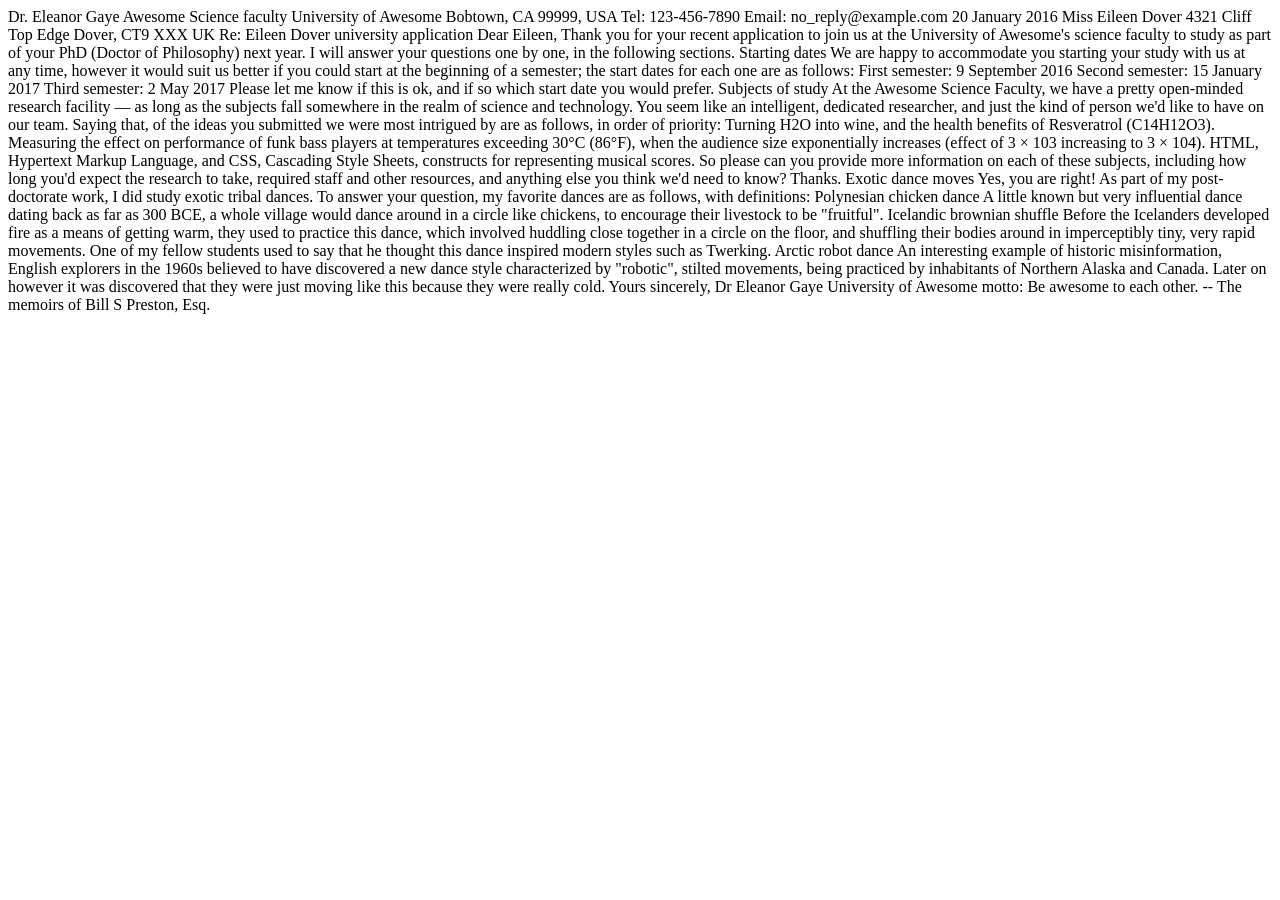
==== assignment_1-1/index.html @ 0ebe184b "Added Part 2 files Moved Part 1 files to assignment_1-1 and added Part 2 files to assignment 1-2" ====
<!--
Name: Antonino Tancinco
File: index.html
Date: 21 September 2026
A very brief description of the file.
-->

<!DOCTYPE html>
<html lang="en">
    <head>
        <meta charset="utf-8">
    </head>
    <body>
        Dr. Eleanor Gaye
Awesome Science faculty
University of Awesome
Bobtown, CA 99999,
USA
Tel: 123-456-7890
Email: no_reply@example.com

20 January 2016

Miss Eileen Dover
4321 Cliff Top Edge
Dover, CT9 XXX
UK

Re: Eileen Dover university application

Dear Eileen,

Thank you for your recent application to join us at the University of
Awesome's science faculty to study as part of your
PhD (Doctor of Philosophy) next year. I will answer your
questions one by one, in the following sections.

Starting dates

We are happy to accommodate you starting your study with us at any time,
however it would suit us better if you could start at the beginning of a
semester; the start dates for each one are as follows:

First semester: 9 September 2016
Second semester: 15 January 2017
Third semester: 2 May 2017

Please let me know if this is ok, and if so which start date you would
prefer.

Subjects of study

At the Awesome Science Faculty, we have a pretty open-minded research
facility — as long as the subjects fall somewhere in the realm of science
and technology. You seem like an intelligent, dedicated researcher, and
just the kind of person we'd like to have on our team. Saying that, of the
ideas you submitted we were most intrigued by are as follows, in order of
priority:

Turning H2O into wine, and the health benefits of Resveratrol
(C14H12O3).
Measuring the effect on performance of funk bass players at temperatures
exceeding 30°C (86°F), when the audience size exponentially increases
(effect of 3 × 103 increasing to 3 × 104).
HTML, Hypertext Markup Language, and CSS,
Cascading Style Sheets, constructs for representing musical scores.

So please can you provide more information on each of these subjects,
including how long you'd expect the research to take, required staff and
other resources, and anything else you think we'd need to know? Thanks.

Exotic dance moves

Yes, you are right! As part of my post-doctorate work, I
did study exotic tribal dances. To answer your question, my
favorite dances are as follows, with definitions:

Polynesian chicken dance
    A little known but very influential dance dating back as far as
    300 BCE, a whole village would
    dance around in a circle like chickens, to encourage their livestock to
    be "fruitful".
Icelandic brownian shuffle
    Before the Icelanders developed fire as a means of getting warm, they
    used to practice this dance, which involved huddling close together in a
    circle on the floor, and shuffling their bodies around in imperceptibly
    tiny, very rapid movements. One of my fellow students used to say that
    he thought this dance inspired modern styles such as Twerking.
Arctic robot dance
    An interesting example of historic misinformation, English explorers in
    the 1960s believed to have discovered a new dance style characterized by
    "robotic", stilted movements, being practiced by inhabitants of Northern
    Alaska and Canada. Later on however it was discovered that they were
    just moving like this because they were really cold.

Yours sincerely,

Dr Eleanor Gaye

University of Awesome motto: Be awesome to each other. --
The memoirs of Bill S Preston, Esq.
    </body>
</html>
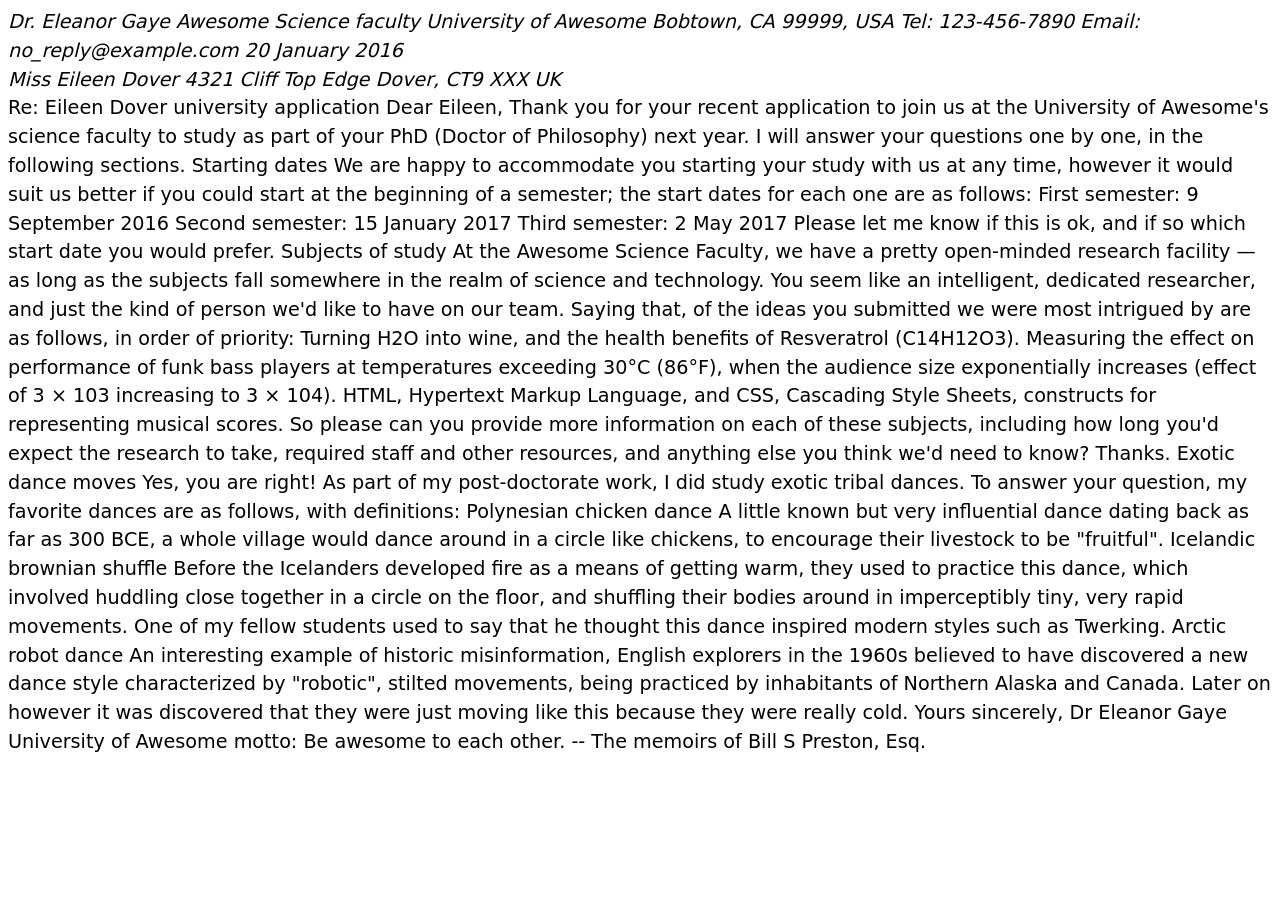
==== commit 06883307: "Added CSS (Part 1) Implemented the CSS File and Put The 2 Addresses inside the address element" ====
--- a/assignment_1-1/index.html
+++ b/assignment_1-1/index.html
@@ -9,22 +9,36 @@
 <html lang="en">
     <head>
         <meta charset="utf-8">
+        <title>Letter</title>
+
+            <!-- CSS -->
+    <link
+      href="style.css"
+      rel="stylesheet"
+    />
+
     </head>
     <body>
-        Dr. Eleanor Gaye
-Awesome Science faculty
-University of Awesome
-Bobtown, CA 99999,
-USA
-Tel: 123-456-7890
-Email: no_reply@example.com
 
-20 January 2016
+        <address>
+            Dr. Eleanor Gaye
+            Awesome Science faculty
+            University of Awesome
+            Bobtown, CA 99999,
+            USA
+            Tel: 123-456-7890
+            Email: no_reply@example.com
+            20 January 2016
+        </address>
 
-Miss Eileen Dover
-4321 Cliff Top Edge
-Dover, CT9 XXX
-UK
+        <address>
+            Miss Eileen Dover
+            4321 Cliff Top Edge
+            Dover, CT9 XXX
+            UK
+
+        </address>
+
 
 Re: Eileen Dover university application
 
--- a/assignment_1-1/style.css
+++ b/assignment_1-1/style.css
@@ -0,0 +1,15 @@
+body {
+  font: 1.2em / 1.5 system-ui;
+}
+
+.sender-column {
+  text-align: right;
+}
+
+h1 {
+  font-size: 1.5em;
+}
+
+h2 {
+  font-size: 1.3em;
+}
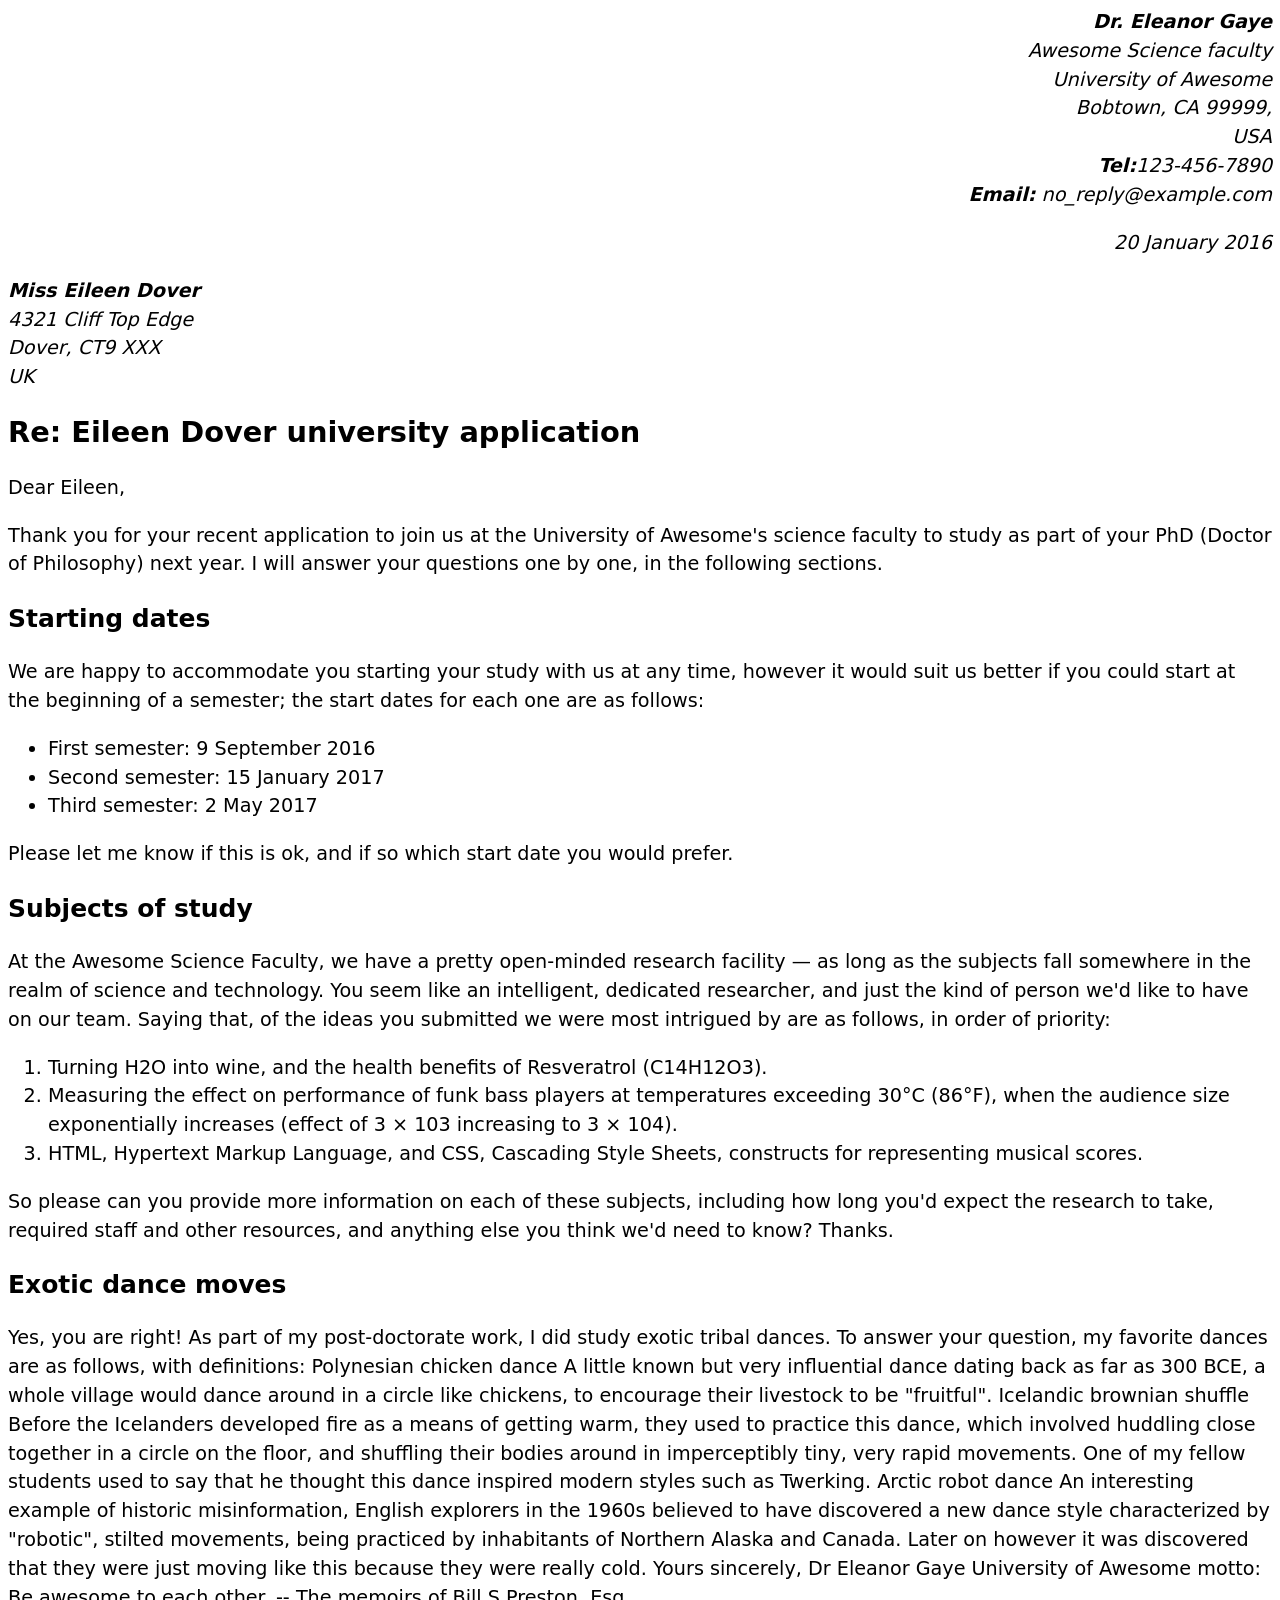
==== commit 7d2feb72: "Added Lists Added an unordered list and a order list for the Starting dates and Subjects of Study se" ====
--- a/assignment_1-1/index.html
+++ b/assignment_1-1/index.html
@@ -11,79 +11,111 @@
         <meta charset="utf-8">
         <title>Letter</title>
 
-            <!-- CSS -->
-    <link
-      href="style.css"
-      rel="stylesheet"
-    />
+        <!-- CSS -->
+        <link
+        href="style.css"
+        rel="stylesheet"
+        />
 
     </head>
     <body>
 
-        <address>
-            Dr. Eleanor Gaye
-            Awesome Science faculty
-            University of Awesome
-            Bobtown, CA 99999,
-            USA
-            Tel: 123-456-7890
-            Email: no_reply@example.com
-            20 January 2016
+        <!--Sender-->
+        <address class="sender-column">
+           <i>
+                <strong>Dr. Eleanor Gaye</strong><br>
+                Awesome Science faculty<br>
+                University of Awesome<br>
+                Bobtown, CA 99999,<br>
+                USA<br>
+                <strong>Tel:</strong>123-456-7890<br>
+                <strong>Email:</strong> no_reply@example.com<br>
+           </i> 
+           <p>20 January 2016</p>
         </address>
 
+        <!--Reciver-->
         <address>
-            Miss Eileen Dover
-            4321 Cliff Top Edge
-            Dover, CT9 XXX
-            UK
-
+            <strong>Miss Eileen Dover</strong><br>
+            4321 Cliff Top Edge<br>
+            Dover, CT9 XXX<br>
+            UK<br>
         </address>
 
+        <h1>
+            Re: Eileen Dover university application
+        </h1>
 
-Re: Eileen Dover university application
+        <p>
+            Dear Eileen,
+        </p>
 
-Dear Eileen,
+        <p>
+            Thank you for your recent application to join us at the University of
+            Awesome's science faculty to study as part of your
+            PhD (Doctor of Philosophy) next year. I will answer your
+            questions one by one, in the following sections.
+        </p>
 
-Thank you for your recent application to join us at the University of
-Awesome's science faculty to study as part of your
-PhD (Doctor of Philosophy) next year. I will answer your
-questions one by one, in the following sections.
+        <h2>
+            Starting dates
+        </h2>
 
-Starting dates
+        <p>
+            We are happy to accommodate you starting your study with us at any time,
+            however it would suit us better if you could start at the beginning of a
+            semester; the start dates for each one are as follows:
+        </p>
 
-We are happy to accommodate you starting your study with us at any time,
-however it would suit us better if you could start at the beginning of a
-semester; the start dates for each one are as follows:
+        <ul>
+            <li>First semester: 9 September 2016</li>
+            <li>Second semester: 15 January 2017</li>
+            <li>Third semester: 2 May 2017</li>
+        </ul>
 
-First semester: 9 September 2016
-Second semester: 15 January 2017
-Third semester: 2 May 2017
+        <p>
+            Please let me know if this is ok, and if so which start date you would
+            prefer.
+        </p>
 
-Please let me know if this is ok, and if so which start date you would
-prefer.
+        <h2>
+            Subjects of study
+        </h2>
 
-Subjects of study
+        <p>
+            At the Awesome Science Faculty, we have a pretty open-minded research
+            facility — as long as the subjects fall somewhere in the realm of science
+            and technology. You seem like an intelligent, dedicated researcher, and
+            just the kind of person we'd like to have on our team. Saying that, of the
+            ideas you submitted we were most intrigued by are as follows, in order of
+            priority:
+        </p>
 
-At the Awesome Science Faculty, we have a pretty open-minded research
-facility — as long as the subjects fall somewhere in the realm of science
-and technology. You seem like an intelligent, dedicated researcher, and
-just the kind of person we'd like to have on our team. Saying that, of the
-ideas you submitted we were most intrigued by are as follows, in order of
-priority:
+        <ol>
+            <li>
+                Turning H2O into wine, and the health benefits of Resveratrol
+                (C14H12O3).
+            </li>
+            <li>
+                Measuring the effect on performance of funk bass players at temperatures
+                exceeding 30°C (86°F), when the audience size exponentially increases
+                (effect of 3 × 103 increasing to 3 × 104).
+            </li>
+            <li>
+                HTML, Hypertext Markup Language, and CSS,
+                Cascading Style Sheets, constructs for representing musical scores.
+            </li>
+        </ol>
 
-Turning H2O into wine, and the health benefits of Resveratrol
-(C14H12O3).
-Measuring the effect on performance of funk bass players at temperatures
-exceeding 30°C (86°F), when the audience size exponentially increases
-(effect of 3 × 103 increasing to 3 × 104).
-HTML, Hypertext Markup Language, and CSS,
-Cascading Style Sheets, constructs for representing musical scores.
+        <p>
+            So please can you provide more information on each of these subjects,
+            including how long you'd expect the research to take, required staff and
+            other resources, and anything else you think we'd need to know? Thanks.
+        </p>
 
-So please can you provide more information on each of these subjects,
-including how long you'd expect the research to take, required staff and
-other resources, and anything else you think we'd need to know? Thanks.
-
-Exotic dance moves
+        <h2>
+            Exotic dance moves
+        </h2>
 
 Yes, you are right! As part of my post-doctorate work, I
 did study exotic tribal dances. To answer your question, my
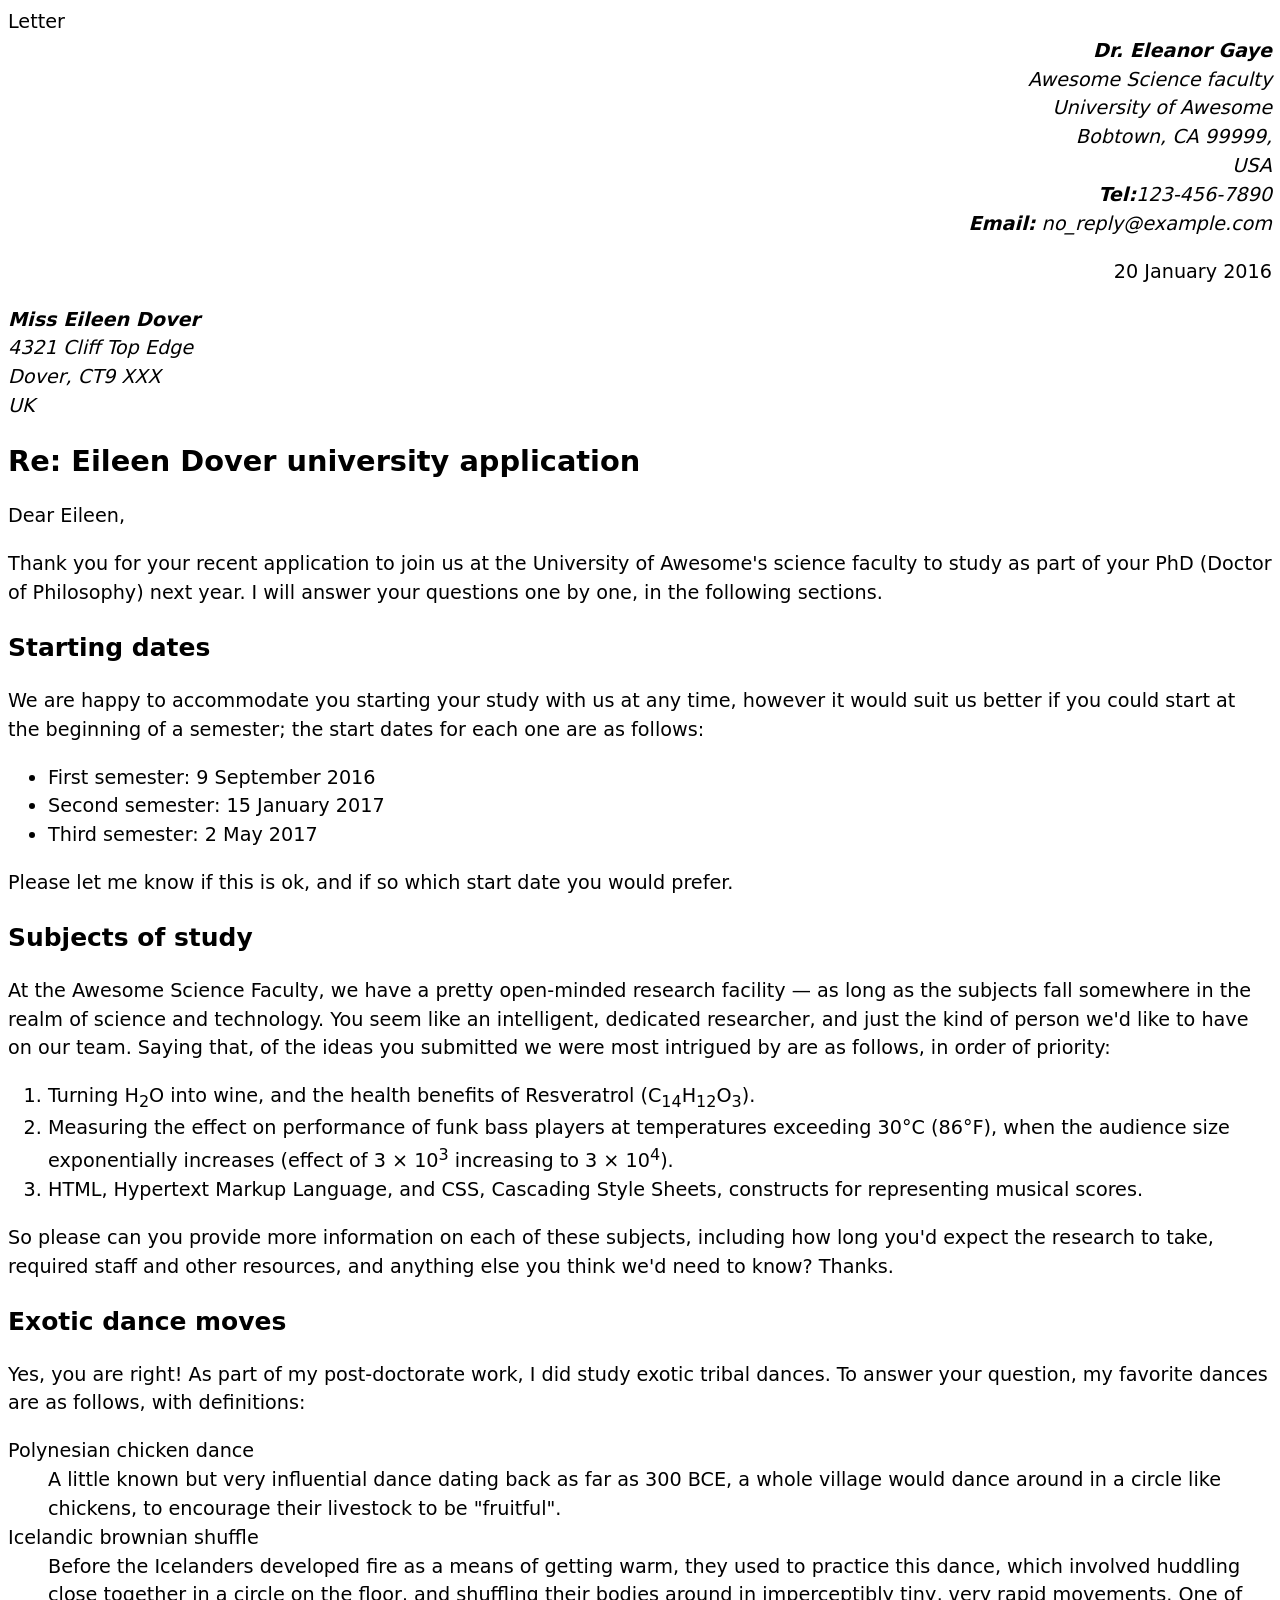
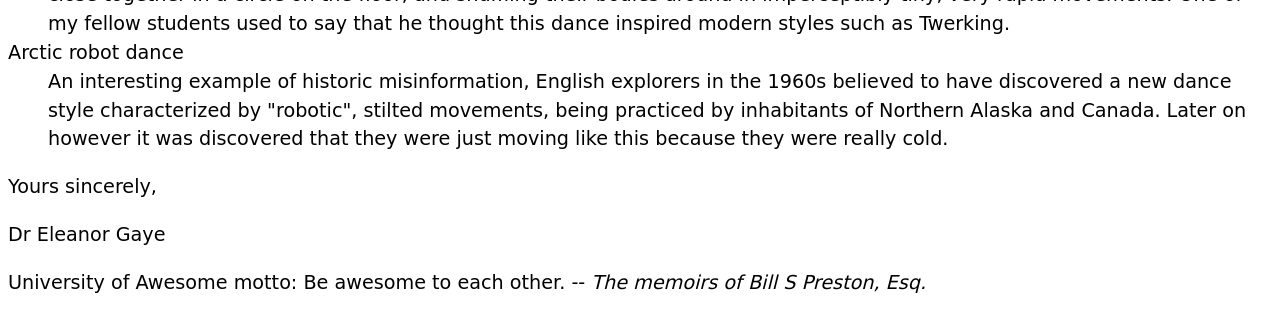
==== commit 6d062ada: "Updated Exotic Dance Moves (Part 1) Added s Description list to the Exotic Dance Moves section" ====
--- a/assignment_1-1/index.html
+++ b/assignment_1-1/index.html
@@ -9,6 +9,7 @@
 <html lang="en">
     <head>
         <meta charset="utf-8">
+        <meta name=""
         <title>Letter</title>
 
         <!-- CSS -->
@@ -22,17 +23,18 @@
 
         <!--Sender-->
         <address class="sender-column">
-           <i>
-                <strong>Dr. Eleanor Gaye</strong><br>
-                Awesome Science faculty<br>
-                University of Awesome<br>
-                Bobtown, CA 99999,<br>
-                USA<br>
-                <strong>Tel:</strong>123-456-7890<br>
-                <strong>Email:</strong> no_reply@example.com<br>
-           </i> 
-           <p>20 January 2016</p>
+            <strong>Dr. Eleanor Gaye</strong><br>
+            Awesome Science faculty<br>
+            University of Awesome<br>
+            Bobtown, CA 99999,<br>
+            USA<br>
+            <strong>Tel:</strong>123-456-7890<br>
+            <strong>Email:</strong> no_reply@example.com<br>
         </address>
+        
+        <p class="sender-column">
+            <time datetime="2016-01-20">20 January 2016</time>
+        </p>
 
         <!--Reciver-->
         <address>
@@ -68,9 +70,9 @@
         </p>
 
         <ul>
-            <li>First semester: 9 September 2016</li>
-            <li>Second semester: 15 January 2017</li>
-            <li>Third semester: 2 May 2017</li>
+            <li>First semester: <time datetime="2016-01-20">9 September 2016</time></li>
+            <li>Second semester: <time datetime="2016-01-20">15 January 2017</time></li>
+            <li>Third semester: <time datetime="2016-01-20">2 May 2017</time></li>
         </ul>
 
         <p>
@@ -93,13 +95,13 @@
 
         <ol>
             <li>
-                Turning H2O into wine, and the health benefits of Resveratrol
-                (C14H12O3).
+                Turning H<sub>2</sub>O into wine, and the health benefits of Resveratrol
+                (C<sub>14</sub>H<sub>12</sub>O<sub>3</sub>).
             </li>
             <li>
                 Measuring the effect on performance of funk bass players at temperatures
                 exceeding 30°C (86°F), when the audience size exponentially increases
-                (effect of 3 × 103 increasing to 3 × 104).
+                (effect of 3 × 10<sup>3</sup> increasing to 3 × 10<sup>4</sup>).
             </li>
             <li>
                 HTML, Hypertext Markup Language, and CSS,
@@ -117,33 +119,51 @@
             Exotic dance moves
         </h2>
 
-Yes, you are right! As part of my post-doctorate work, I
-did study exotic tribal dances. To answer your question, my
-favorite dances are as follows, with definitions:
+        <p>
+            Yes, you are right! As part of my post-doctorate work, I
+            did study exotic tribal dances. To answer your question, my
+            favorite dances are as follows, with definitions:
+        </p>
 
-Polynesian chicken dance
-    A little known but very influential dance dating back as far as
-    300 BCE, a whole village would
-    dance around in a circle like chickens, to encourage their livestock to
-    be "fruitful".
-Icelandic brownian shuffle
-    Before the Icelanders developed fire as a means of getting warm, they
-    used to practice this dance, which involved huddling close together in a
-    circle on the floor, and shuffling their bodies around in imperceptibly
-    tiny, very rapid movements. One of my fellow students used to say that
-    he thought this dance inspired modern styles such as Twerking.
-Arctic robot dance
-    An interesting example of historic misinformation, English explorers in
-    the 1960s believed to have discovered a new dance style characterized by
-    "robotic", stilted movements, being practiced by inhabitants of Northern
-    Alaska and Canada. Later on however it was discovered that they were
-    just moving like this because they were really cold.
+        <dl>
+            Polynesian chicken dance
+            <dd>
+                A little known but very influential dance dating back as far as
+                300 BCE, a whole village would
+                dance around in a circle like chickens, to encourage their livestock to
+                be "fruitful".                
+            </dd>
+            Icelandic brownian shuffle
+            <dd>
+                Before the Icelanders developed fire as a means of getting warm, they
+                used to practice this dance, which involved huddling close together in a
+                circle on the floor, and shuffling their bodies around in imperceptibly
+                tiny, very rapid movements. One of my fellow students used to say that
+                he thought this dance inspired modern styles such as Twerking.            
+            </dd>
+            Arctic robot dance
+            <dd>
+                An interesting example of historic misinformation, English explorers in
+                the 1960s believed to have discovered a new dance style characterized by
+                "robotic", stilted movements, being practiced by inhabitants of Northern
+                Alaska and Canada. Later on however it was discovered that they were
+                just moving like this because they were really cold.
+            </dd>
+        </dl>
 
-Yours sincerely,
+        <p>
+            Yours sincerely,
+        </p>
 
-Dr Eleanor Gaye
+        <p>
+            Dr Eleanor Gaye
+        </p>
 
-University of Awesome motto: Be awesome to each other. --
-The memoirs of Bill S Preston, Esq.
+        <p>
+            University of Awesome motto: Be awesome to each other. --
+           <i>The memoirs of Bill S Preston, Esq.</i> 
+        </p>
+
+
     </body>
 </html>
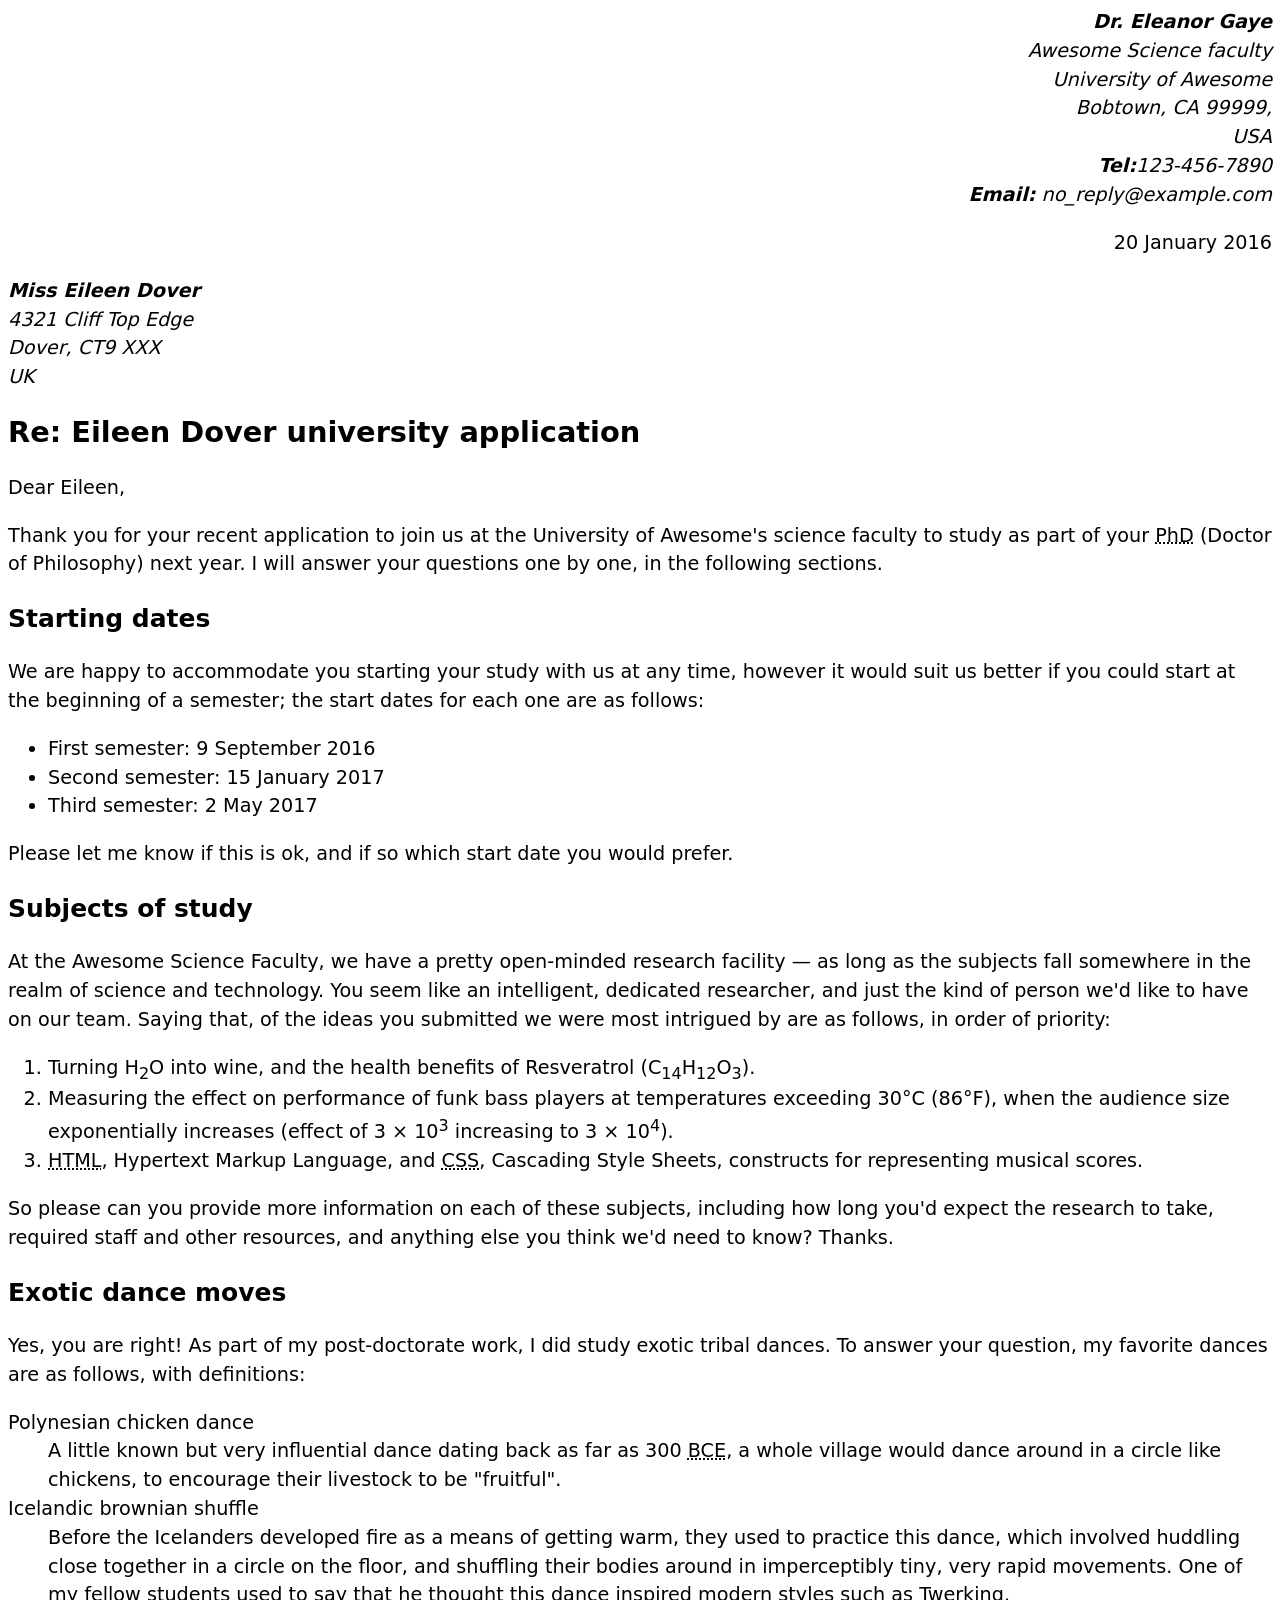
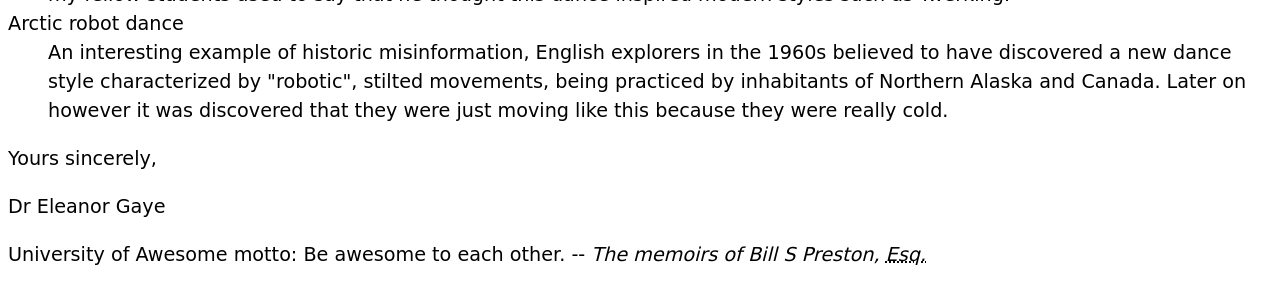
==== commit 76ecb209: "Added Author and Abbreviations (Part 1)" ====
--- a/assignment_1-1/index.html
+++ b/assignment_1-1/index.html
@@ -9,14 +9,27 @@
 <html lang="en">
     <head>
         <meta charset="utf-8">
-        <meta name=""
-        <title>Letter</title>
+        <meta name="author" content="Dr. Eleanor Gaye">
+        <title>University application</title>
 
         <!-- CSS -->
-        <link
-        href="style.css"
-        rel="stylesheet"
-        />
+         <style>
+            body {
+            font: 1.2em / 1.5 system-ui;
+            }
+
+            .sender-column {
+            text-align: right;
+            }
+
+            h1 {
+            font-size: 1.5em;
+            }
+
+            h2 {
+            font-size: 1.3em;
+            }
+         </style>
 
     </head>
     <body>
@@ -31,7 +44,7 @@
             <strong>Tel:</strong>123-456-7890<br>
             <strong>Email:</strong> no_reply@example.com<br>
         </address>
-        
+
         <p class="sender-column">
             <time datetime="2016-01-20">20 January 2016</time>
         </p>
@@ -55,7 +68,7 @@
         <p>
             Thank you for your recent application to join us at the University of
             Awesome's science faculty to study as part of your
-            PhD (Doctor of Philosophy) next year. I will answer your
+            <abbr title="Doctor of Philosophy">PhD</abbr> (Doctor of Philosophy) next year. I will answer your
             questions one by one, in the following sections.
         </p>
 
@@ -104,7 +117,7 @@
                 (effect of 3 × 10<sup>3</sup> increasing to 3 × 10<sup>4</sup>).
             </li>
             <li>
-                HTML, Hypertext Markup Language, and CSS,
+                <abbr title="HyperText Markup Language">HTML</abbr>, Hypertext Markup Language, and <abbr title="Cascading Style Sheets">CSS</abbr>,
                 Cascading Style Sheets, constructs for representing musical scores.
             </li>
         </ol>
@@ -129,9 +142,9 @@
             Polynesian chicken dance
             <dd>
                 A little known but very influential dance dating back as far as
-                300 BCE, a whole village would
+                300 <abbr title="Before Common Era">BCE</abbr>, a whole village would
                 dance around in a circle like chickens, to encourage their livestock to
-                be "fruitful".                
+                be "fruitful".
             </dd>
             Icelandic brownian shuffle
             <dd>
@@ -139,7 +152,7 @@
                 used to practice this dance, which involved huddling close together in a
                 circle on the floor, and shuffling their bodies around in imperceptibly
                 tiny, very rapid movements. One of my fellow students used to say that
-                he thought this dance inspired modern styles such as Twerking.            
+                he thought this dance inspired modern styles such as Twerking.
             </dd>
             Arctic robot dance
             <dd>
@@ -161,7 +174,7 @@
 
         <p>
             University of Awesome motto: Be awesome to each other. --
-           <i>The memoirs of Bill S Preston, Esq.</i> 
+           <i>The memoirs of Bill S Preston, <abbr title="Esquire">Esq.</abbr></i>
         </p>
 
 
